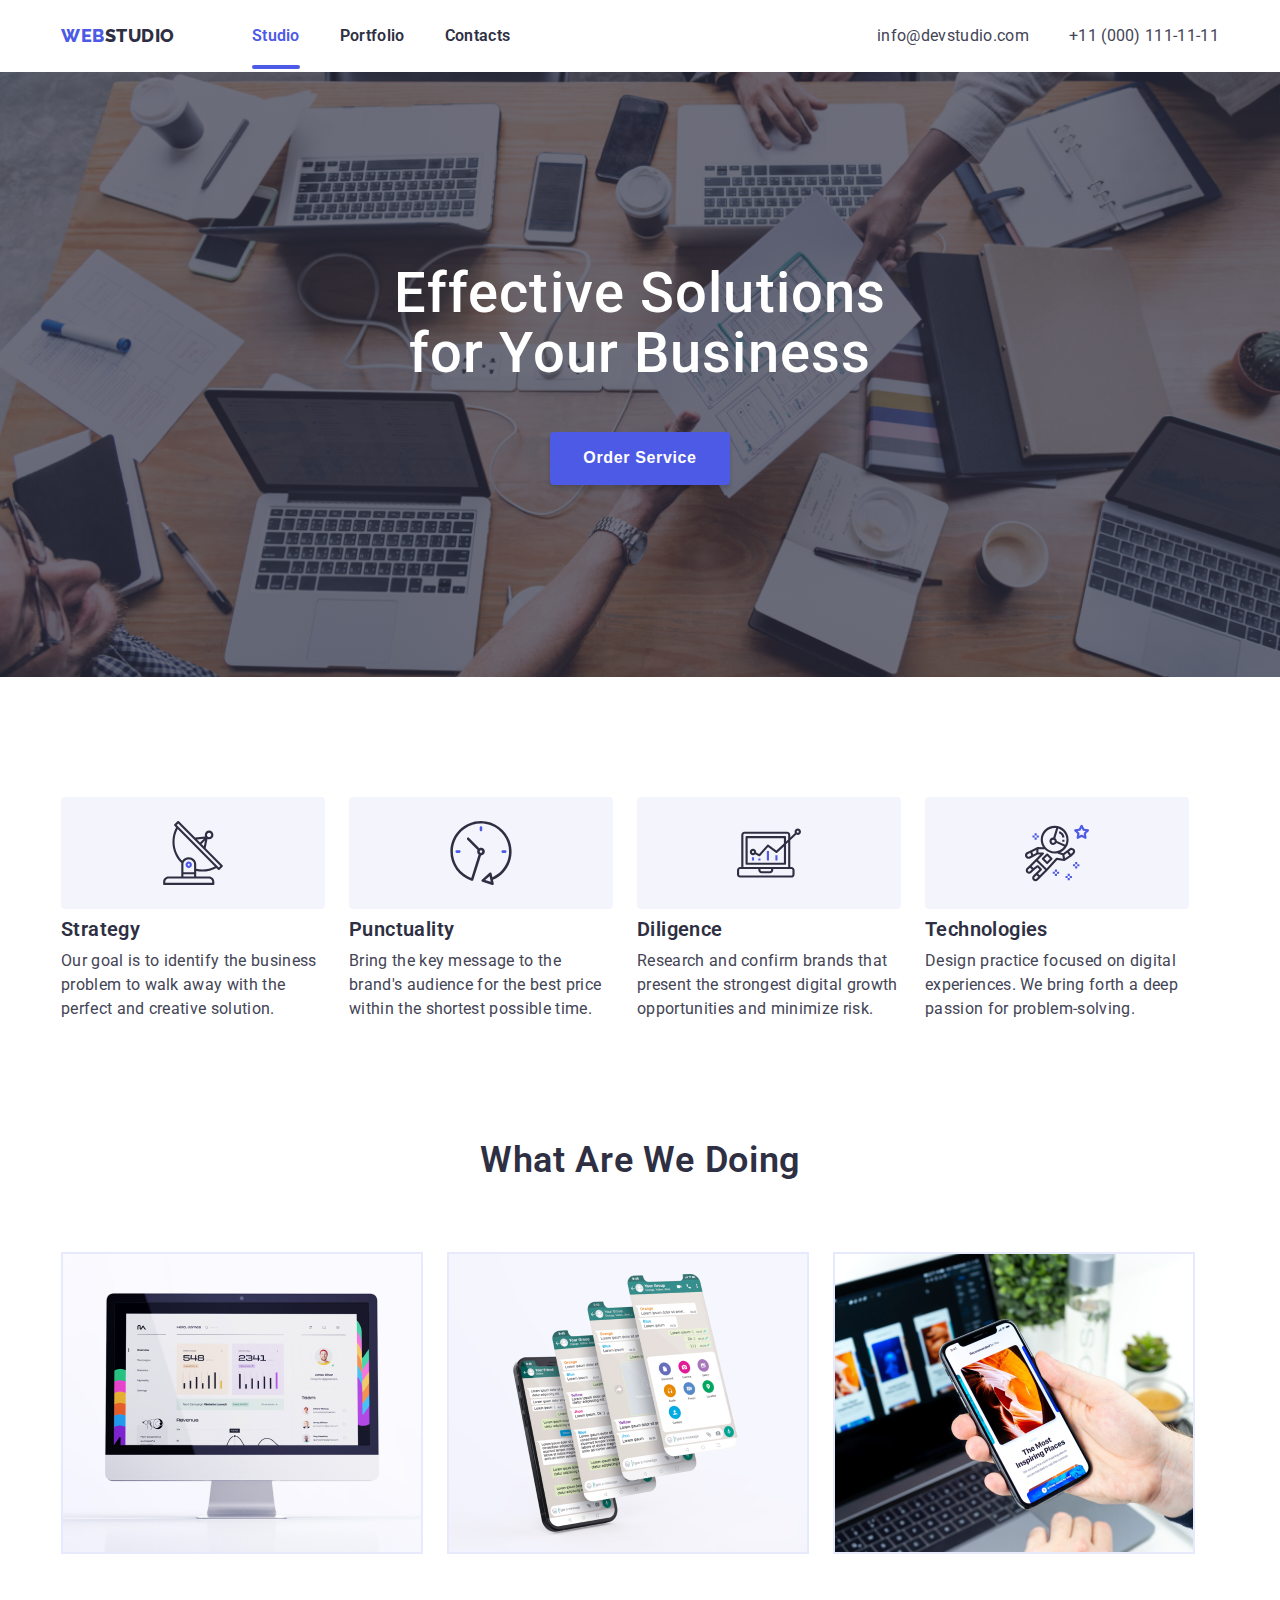
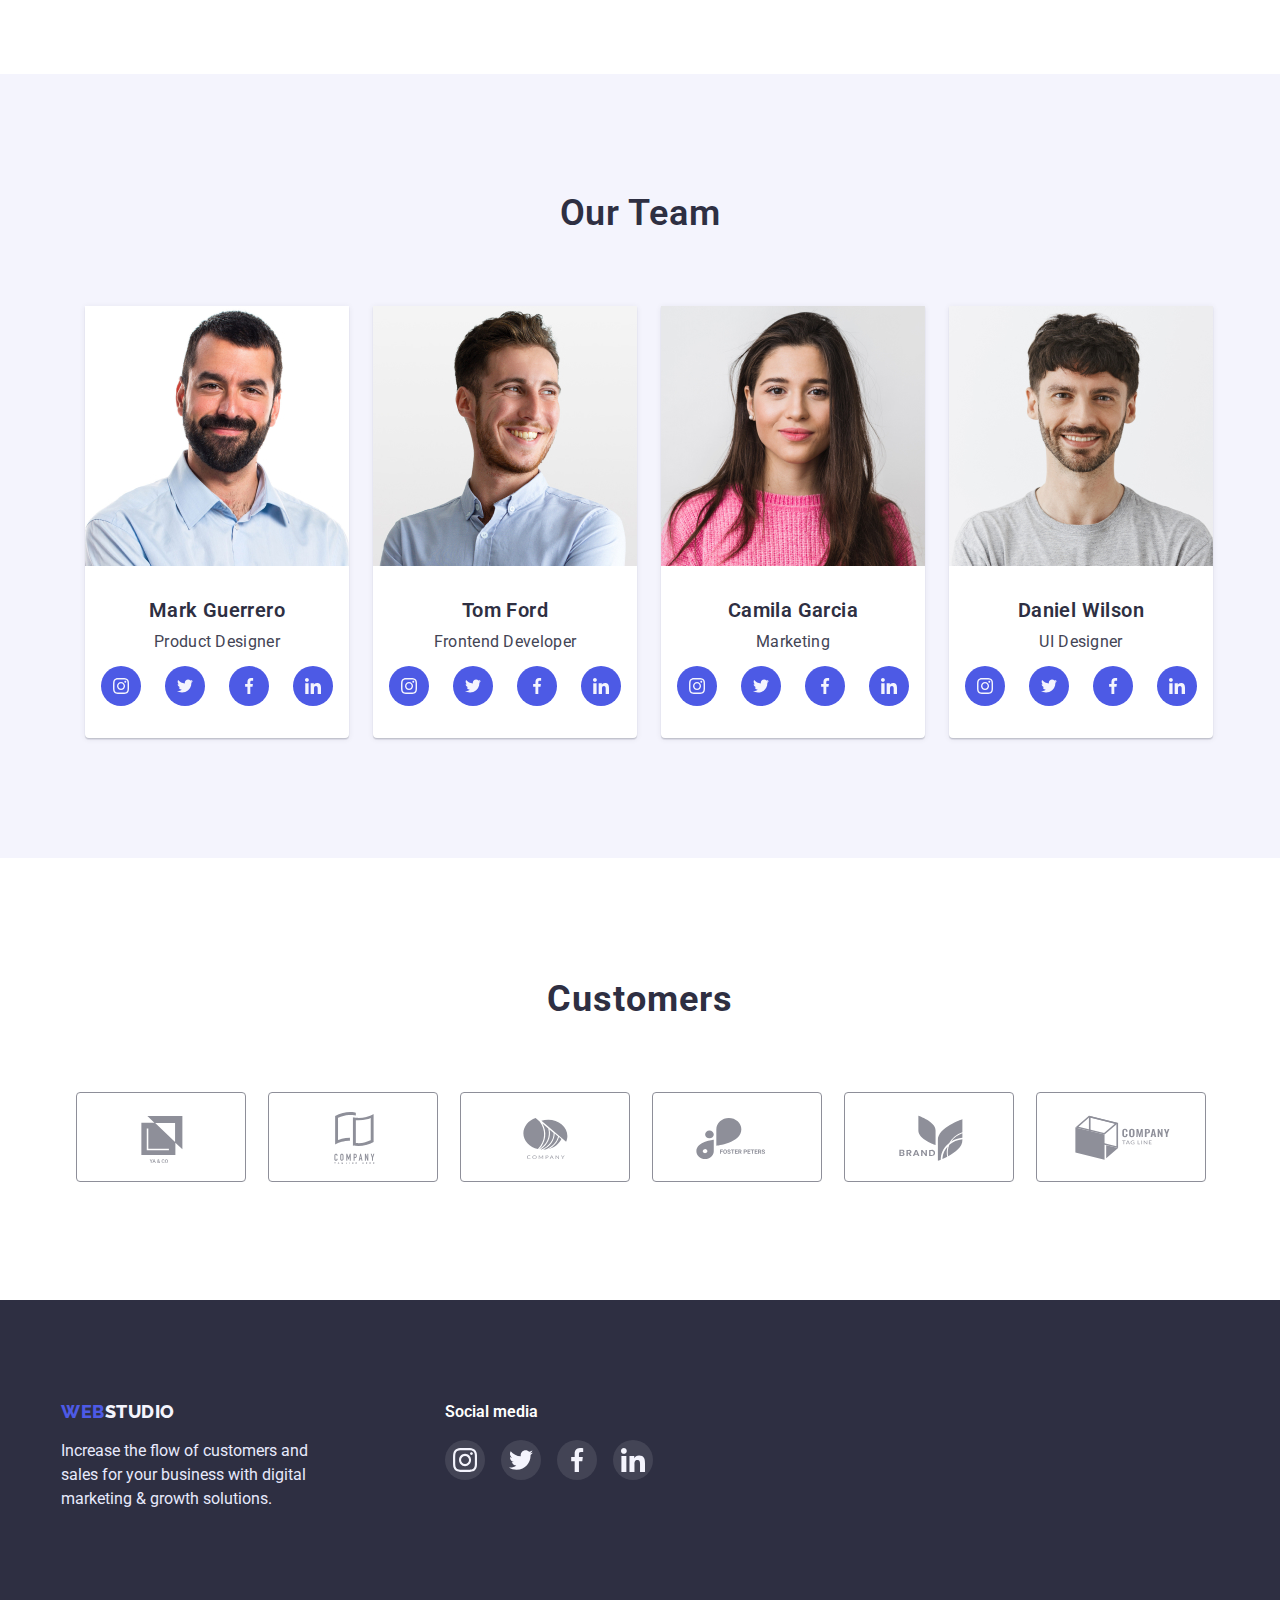
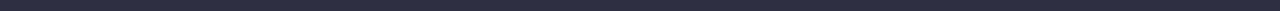
==== index.html @ 612dfea1 "Add files" ====
<!DOCTYPE html>
<html lang="en">
<head>
    <meta charset="UTF-8"/>
    <meta http-equiv="X-UA-Compatible" content="IE=edge"/>
    <meta name="viewport" content="width=, initial-scale=1.0"/>
    <title>Homework 4.0</title>

    <link 
    rel="stylesheet" 
    href="https://cdnjs.cloudflare.com/ajax/libs/modern-normalize/1.1.0/modern-normalize.min.css" 
    integrity="sha512-wpPYUAdjBVSE4KJnH1VR1HeZfpl1ub8YT/NKx4PuQ5NmX2tKuGu6U/JRp5y+Y8XG2tV+wKQpNHVUX03MfMFn9Q==" 
    crossorigin="anonymous" 
    referrerpolicy="no-referrer" 
    />
    
    <link rel="preconnect" href="https://fonts.googleapis.com"/>
    <link rel="preconnect" href="https://fonts.gstatic.com" crossorigin/>
    <link href="https://fonts.googleapis.com/css2?family=Raleway:wght@800&family=Roboto:wght@400;500;700;900&display=swap" rel="stylesheet"/>

    <link rel="stylesheet" href="./css/styles.css"/>
</head>

<body>
    <!-- HEADER -->
    <header class="header">
        <div class="container header-container">
            <nav class="logo-nav flex">
                <a href="./index.html" class="logo"> 
                    <span class="logo-web">WEB</span>STUDIO
                </a>

                <ul class="header-list list">
                    <li class="header-item"><a class="header-link active" href="./index.html">Studio</a></li>
                    <li class="header-item"><a class="header-link" href="./portfolio.html">Portfolio</a></li>
                    <li class="header-item"><a class="header-link" href="#">Contacts</a></li>
                </ul>
            </nav>
            <div class="header-contacts">
                <ul class="header-list-contacts list">
                    <li class="header-item">
                        <a class="header-email link-email" href="mailto:info@devstudio.com">info@devstudio.com</a>
                    </li>
                    <li class="header-item">
                        <a class="header-phone link-phone" href="tel:+11(000)111-11-11">+11 (000) 111-11-11</a>
                    </li>
                </ul>
            </div>
        </div>
    </header>
    <main>
        <!-- HERO -->
        <section class="section hero">
            <div class="container">
                <h1 class="hero-title">Effective Solutions <br /> for Your Business</h1>
                <button class="hero-button button" type="button" data-modal-open>Order Service</button> 
            </div>
        </section>
            <!-- FEATURES -->
        <section class="section features">
            <div class="container">
                <h2 class="title" hidden>Features</h2>
                <ul class="features-list flex">
                    <li class="features-list-item">
                        <div class="features-icon-item">
                            <svg class="features-icon antenna">
                                <use href="./images/features-icons.svg#icon-antenna"></use>
                            </svg>
                        </div>
                        <h3 class="features-title">Strategy</h3>
                        <p class="features-text">Our goal is to identify the business problem to walk away with the perfect and creative solution.</p>
                    </li>
                    <li class="features-list-item">
                        <div class="features-icon-item">
                            <svg class="features-icon clock">
                                <use href="./images/features-icons.svg#icon-clock"></use>
                            </svg>
                        </div>
                        <h3 class="features-title">Punctuality</h3>
                        <p class="features-text">Bring the key message to the brand's audience for the best price within the shortest possible time.</p>
                    </li>
                    <li class="features-list-item">
                        <div class="features-icon-item">
                            <svg class="features-icon diagram">
                                <use href="./images/features-icons.svg#icon-diagram"></use>
                            </svg>
                        </div>
                        <h3 class="features-title">Diligence</h3>
                        <p class="features-text">Research and confirm brands that present the strongest digital growth opportunities and minimize risk.</p>
                    </li>
                    <li class="features-list-item">
                        <div class="features-icon-item">
                            <svg class="features-icon astronaut">
                                <use href="./images/features-icons.svg#icon-astronaut"></use>
                            </svg>
                        </div>
                        <h3 class="features-title">Technologies</h3>
                        <p class="features-text">Design practice focused on digital experiences. We bring forth a deep passion for problem-solving.</p>
                    </li>
                </ul>
            </div>
        </section>
            <!-- SERVICE -->
        <section class="section service">
            <div class="container">
                <h2 class="service-title">What are we doing</h2>
                <ul class="service-list flex">
                    <li class="service-img">
                        <img width="360" height="300" src="./images/photo-1.jpg" alt="photo 1">
                    </li>
                    <li class="service-img">
                        <img width="360" height="300" src="./images/photo-2.jpg" alt="photo 2">
                    </li>
                    <li class="service-img">
                        <img width="360" height="300" src="./images/photo-3.jpg" alt="photo 3">
                    </li>
                </ul>
            </div>
        </section>
            <!-- ASIDE -->
        <section class="section aside">
            <div class="container">
                <h2 class="aside-title">Our Team</h2>
                    <ul class="aside-list flex">
                        <li class="aside-item shadow">
                            <img width="264" height="260" src="./images/photo-4.jpg" alt="Mark Guerrero">
                            <div class="card-name">
                                <h3 class="aside-card-name">Mark Guerrero</h3>
                                <p class="aside-card-positions">Product Designer</p>
                                <ul class="aside-soc-list list">
                                    <li class="aside-soc-item">
                                        <a href="#" class="aside-soc-link instagram">
                                            <svg class="aside-icon">
                                                <use href="./images/soc-icons.svg#icon-instagram"></use>
                                            </svg>
                                        </a>
                                    </li>
                                    <li class="aside-soc-item">
                                        <a href="#" class="aside-soc-link twitter">
                                            <svg class="aside-icon">
                                                <use href="./images/soc-icons.svg#icon-twitter"></use>
                                            </svg>
                                        </a>
                                    </li>
                                    <li class="aside-soc-item">
                                        <a href="#" class="aside-soc-link facebook">
                                            <svg class="aside-icon">
                                                <use href="./images/soc-icons.svg#icon-facebook"></use>
                                            </svg>
                                        </a>
                                    </li>
                                    <li class="aside-soc-item">
                                        <a href="#" class="aside-soc-link linkedin">
                                            <svg class="aside-icon">
                                                <use href="./images/soc-icons.svg#icon-linkedin"></use>
                                            </svg>
                                        </a>
                                    </li>
                                </ul>
                            </div>
                        </li>
                        <li class="aside-item">
                            <img width="264" height="260" src="./images/photo-5.jpg" alt="Tom Ford">
                            <div class="card-name">
                                <h3 class="aside-card-name">Tom Ford</h3>
                                <p class="aside-card-positions">Frontend Developer</p>
                                <ul class="aside-soc-list list">
                                    <li class="aside-soc-item">
                                        <a href="#" class="aside-soc-link instagram">
                                            <svg class="aside-icon">
                                                <use href="./images/soc-icons.svg#icon-instagram"></use>
                                            </svg>
                                        </a>
                                    </li>
                                    <li class="aside-soc-item">
                                        <a href="#" class="aside-soc-link twitter">
                                            <svg class="aside-icon">
                                                <use href="./images/soc-icons.svg#icon-twitter"></use>
                                            </svg>
                                        </a>
                                    </li>
                                    <li class="aside-soc-item">
                                        <a href="#" class="aside-soc-link facebook">
                                            <svg class="aside-icon">
                                                <use href="./images/soc-icons.svg#icon-facebook"></use>
                                            </svg>
                                        </a>
                                    </li>
                                    <li class="aside-soc-item">
                                        <a href="#" class="aside-soc-link linkedin">
                                            <svg class="aside-icon">
                                                <use href="./images/soc-icons.svg#icon-linkedin"></use>
                                            </svg>
                                        </a>
                                    </li>
                                </ul>
                            </div>
                        </li>
                        <li class="aside-item">
                            <img width="264" height="260" src="./images/photo-6.jpg" alt="Camila Garcia">
                            <div class="card-name">
                                <h3 class="aside-card-name">Camila Garcia</h3>
                                <p class="aside-card-positions">Marketing</p>
                                <ul class="aside-soc-list list">
                                    <li class="aside-soc-item">
                                        <a href="#" class="aside-soc-link instagram">
                                            <svg class="aside-icon">
                                                <use href="./images/soc-icons.svg#icon-instagram"></use>
                                            </svg>
                                        </a>
                                    </li>
                                    <li class="aside-soc-item">
                                        <a href="#" class="aside-soc-link twitter">
                                            <svg class="aside-icon">
                                                <use href="./images/soc-icons.svg#icon-twitter"></use>
                                            </svg>
                                        </a>
                                    </li>
                                    <li class="aside-soc-item">
                                        <a href="#" class="aside-soc-link facebook">
                                            <svg class="aside-icon">
                                                <use href="./images/soc-icons.svg#icon-facebook"></use>
                                            </svg>
                                        </a>
                                    </li>
                                    <li class="aside-soc-item">
                                        <a href="#" class="aside-soc-link linkedin">
                                            <svg class="aside-icon">
                                                <use href="./images/soc-icons.svg#icon-linkedin"></use>
                                            </svg>
                                        </a>
                                    </li>
                                </ul>
                            </div>
                        </li>
                        <li class="aside-item">
                            <img width="264" height="260" src="./images/photo-7.jpg" alt="Daniel Wilson">
                            <div class="card-name">
                                <h3 class="aside-card-name">Daniel Wilson</h3>
                                <p class="aside-card-positions">UI Designer</p>
                                <ul class="aside-soc-list list">
                                    <li class="aside-soc-item">
                                        <a href="#" class="aside-soc-link instagram">
                                            <svg class="aside-icon">
                                                <use href="./images/soc-icons.svg#icon-instagram"></use>
                                            </svg>
                                        </a>
                                    </li>
                                    <li class="aside-soc-item">
                                        <a href="#" class="aside-soc-link twitter">
                                            <svg class="aside-icon">
                                                <use href="./images/soc-icons.svg#icon-twitter"></use>
                                            </svg>
                                        </a>
                                    </li>
                                    <li class="aside-soc-item">
                                        <a href="#" class="aside-soc-link facebook">
                                            <svg class="aside-icon">
                                                <use href="./images/soc-icons.svg#icon-facebook"></use>
                                            </svg>
                                        </a>
                                    </li>
                                    <li class="aside-soc-item">
                                        <a href="#" class="aside-soc-link linkedin">
                                            <svg class="aside-icon">
                                                <use href="./images/soc-icons.svg#icon-linkedin"></use>
                                            </svg>
                                        </a>
                                    </li>
                                </ul>
                            </div>
                        </li>
                    </ul>
            </div>
        </section>
        <!-- CUSTOMERS -->
        <section class="section customers">
            <h2 class="customers-title">Customers</h2>
            <ul class="customers-list list">
                <li class="customers-item">
                    <a class="customers-logo" href="#">
                        <svg class="customers-link">
                            <use href="./images/customers-logos.svg#icon-Logo-1"></use>
                        </svg>
                    </a>
                </li>
                <li class="customers-item">
                    <a class="customers-logo" href="#">
                        <svg class="customers-link">
                            <use href="./images/customers-logos.svg#icon-Logo-2"></use>
                        </svg>
                    </a>
                </li>
                <li class="customers-item">
                    <a class="customers-logo" href="#">
                        <svg class="customers-link">
                            <use href="./images/customers-logos.svg#icon-Logo-3"></use>
                        </svg>
                    </a>
                </li>
                <li class="customers-item">
                    <a class="customers-logo" href="#">
                        <svg class="customers-link">
                            <use href="./images/customers-logos.svg#icon-Logo-4"></use>
                        </svg>
                    </a>
                </li>
                <li class="customers-item">
                    <a class="customers-logo" href="#">
                        <svg class="customers-link">
                            <use href="./images/customers-logos.svg#icon-Logo-5"></use>
                        </svg>
                    </a>
                </li>
                <li class="customers-item">
                    <a class="customers-logo" href="#">
                        <svg class="customers-link">
                            <use href="./images/customers-logos.svg#icon-Logo-6"></use>
                        </svg>
                    </a>
                </li>
            </ul>
        </section>
    </main>
    <!-- FOOTER -->
    <footer class="footer">
        <div class="container footer-logo">
            <div>
                <a class="logo" href="./index.html"> <span class="logo-web">WEB</span>STUDIO</a>
                <p class="footer-text">Increase the flow of customers and sales for your business with digital marketing & growth solutions.</p>
            </div>    
            <div class="footer-soc-media">
                <p class="footer-soc-position">Social media</p>
                <ul class="footer-item">
                    <li class="footer-link">
                        <a class="footer-soc-link" href="#">
                            <svg class="footer-soc-list instagram">
                                <use href="./images/soc-icons.svg#icon-instagram"></use>
                            </svg>
                        </a>
                    </li>
                    <li class="footer-link">
                        <a class="footer-soc-link" href="#">
                            <svg class="footer-soc-list twitter">
                                <use href="./images/soc-icons.svg#icon-twitter"></use>
                            </svg>
                        </a>
                    </li>
                    <li class="footer-link">
                        <a class="footer-soc-link" href="#">
                            <svg class="footer-soc-list facebook">
                                <use href="./images/soc-icons.svg#icon-facebook"></use>
                            </svg>
                        </a>
                    </li>
                    <li class="footer-link">
                        <a class="footer-soc-link" href="#">
                            <svg class="footer-soc-list linkedin">
                                <use href="./images/soc-icons.svg#icon-linkedin"></use>
                            </svg>
                        </a>
                    </li>
                </ul>
            </div>
        </div>
    </footer>
    <!-- MODAL -->
    <div class="backdrop is-hidden" data-modal>
        <div class="modal">
            <button class="modal-btn" data-modal-close>
                <svg class="modal-icon" width="8" height="8">
                    <use href="./images/icon-close.svg#icon-close"></use>
                </svg>
            </button>
        </div>
    </div>
    <script src="./js/modal.js"></script>
</body>
</html>
---- css/styles.css ----
:root {
    --primary-text-color: #434455;
    --title-text-color: #2E2F42;
    --logo-color: #4D5AE5;
    --primary-bg-color: #FFFFFF;
    --light-bg-color: #F4F4FD;
    --accent-color: #E7E9FC;
    --subtle-text-color: #8E8F99;

    --swipe-animation: 250ms cubic-bezier(0.4, 0, 0.2, 1);
    --low-animation: 250ms;
}

h1,
h2,
h3,
h4,
h5,
h6,
p,
ul {
    padding: 0;
    margin: 0;
}

.section{
    padding-top: 120px;
    padding-bottom: 120px;
}

body {
    font-family: "Roboto", sans-serif;
    margin: 0;
    background-color: var(--primary-bg-color);
}

html {
    box-sizing: border-box;
}

img {
    display: block;
}

::before,
::after {
    box-sizing: border-box;
}

.container {
    max-width: 1158px;
    margin: 0 auto;
    padding-left: 15px;
    padding-right: 15px;
}

ul {
    list-style: none;
    padding-left: 0;
    margin: 0;
}

/* .list {
    list-style: none;
    margin: 0;
    padding: 0;
} */

.flex {
    display: flex;
}

.link {
    text-decoration: none;
}

/* ____HEADER____ */

.header {
    padding-top: 24px;
    padding-bottom: 24px;
    box-shadow: 0px 2px 1px rgba(46, 47, 66, 0.08), 0px 1px 1px rgba(46, 47, 66, 0.16), 0px 1px 6px rgba(46, 47, 66, 0.08);
}

.header-list {
    display: flex;
    gap: 40px;
}

.logo-nav {
    display: flex;
    align-items: center;
}

.logo {
    font-family: 'Raleway';
    font-weight: 800;
    font-size: 18px;
    line-height: 1.33;
    letter-spacing: 0.03em;
    text-transform: uppercase;
    text-decoration: none;
    color: var(--title-text-color);
    margin-right: 77px;
}

.logo-web {
    font-family: 'Raleway';
    font-weight: 800;
    font-size: 18px;
    line-height: 1.3;
    letter-spacing: 0.03em;
    color: var(--logo-color);
}

.header .container {
    display: flex;
    align-items: center;
    justify-content: space-between;
}

.header-link {
    font-weight: 600;
    font-size: 16px;
    line-height: 1.5;
    letter-spacing: 0.02em;
    text-decoration: none;
    padding-bottom: 24px;
    color: var(--title-text-color);
    transition: var(--swipe-animation);
}

.header-link:hover,
.header-link:focus {
    color: var(--primary-text-color);
}

.header-link:active {
    color: var(--logo-color);
}

.header-list-contacts .header-item + .header-item {
    margin-left: 40px;
}

.header-link.active {
    position: relative;
    color: var(--logo-color); 
}

.header-link.active::after{
    position: absolute;
    content:'';
    display: block;
    width: 100%;
    height: 4px;
    left: 0;
    bottom: 0;
    background: var(--logo-color);
    border-radius: 2px;
}

/* Header List Contacts */



.header-list-contacts {
    display: flex;
    margin-left: auto;
}

.header-email.link-email,
.header-phone.link-phone {
    font-size: 16px;
    line-height: 1.5;
    letter-spacing: 0.02em;
    text-decoration: none;
    color: var(--primary-text-color);
    transition: var(--swipe-animation);
}

.header-email:hover,
.header-email:focus,
.header-phone:hover,
.header-phone:focus {
    color: var(--logo-color);
}

 /* .header-list-contacts .header-item {
    margin-left: 40px;
} */

/* ___HERO SECTION___ */

h1 {
    font-weight: 600;
    font-size: 56px;
    line-height: 1.2;
    letter-spacing: 0.02em;
    color: var(--primary-bg-color);
    /* background-color: var(--title-text-color); */
}

.hero {
    max-width: 1440px;
    background: var(--title-text-color);
    background-image: linear-gradient(rgba(46, 47, 66, 0.7), rgba(46, 47, 66, 0.7)), 
        url(../images/hero-img.jpg);
    background-size: cover;
    text-align: center;
    margin: 0 auto;
    padding-top: 192px;
    padding-bottom: 192px;
}

.hero-title {
    margin: 0;
    margin-bottom: 48px;
    padding: 0;
    font-size: 56px;
    font-weight: 500;
    color: var(--primary-bg-color);
    line-height: 1.07;
}

.hero-container {
}


.hero-button {
    background-color: var(--logo-color);
    color: var(--primary-bg-color);
    font-weight: 600;
    font-size: 16px;
    line-height: 1.18;
    letter-spacing: 0.04em;
    display: block;
    cursor: pointer;
    margin: 0 auto;
    padding: 16px 32px;
    border: 1px solid transparent;
    box-shadow: 0px 4px 4px rgba(0, 0, 0, 0.15);
    border-radius: 4px;
    transition: var(--swipe-animation);
}

.hero-button:hover,
.hero-button:focus {
    background-color: var(--logo-color);
    color: var(--primary-bg-color);
}

.hero-button:active {
    background-color: #404BBF;
    color: var(--primary-bg-color);
}

/* <!-- FEATURES --> */

.features {
    padding-bottom: 0;
}

.features-list {
}

.features .features-list-item {
    width: 264px;
}

.features .features-list-item:not(:last-child) {
    margin-right: 24px;
}

.features .features-title {
    margin-bottom: 8px;
}

.features-title {
    font-weight: 600;
    font-size: 20px;
    line-height: 1.2;
    letter-spacing: 0.02em;
    color: var(--title-text-color);
}

.features-text {
    font-weight: 400;
    font-size: 16px;
    line-height: 1.5;
    letter-spacing: 0.02em;
    color: var(--primary-text-color);
}

.features-icon-item {
    width: 264px;
    height: 112px;
    background-color: var(--light-bg-color);
    margin-bottom: 8px;
    border-radius: 4px;
    display: flex;
    align-items: center;
    justify-content: center;
}

.features-icon {
    width: 64px;
    height: 64px;
}

/* <!-- SERVICE --> */

.section .service {
}

.service-title {
    font-weight: 600;
    font-size: 36px;
    line-height: 1.1;
    letter-spacing: 0.02em;
    text-transform: capitalize;
    color: var(--title-text-color);
    margin-bottom: 72px;
    text-align: center;
}

.service .service-img {
    border: 1px solid var(--accent-color);
}

.service .service-img + .service-img {
    margin-left: 24px;
}

.service-list {
}

.service-img {
}

/* <!-- ASIDE --> */

.aside {
    background-color: var(--light-bg-color);
}

.aside-title {
    font-weight: 600;
    font-size: 36px;
    line-height: 1.1;
    letter-spacing: 0.02em;
    text-transform: capitalize;
    text-align: center;
    margin-bottom: 72px;
    color: var(--title-text-color);
}

.aside .aside-item {
    background-color: var(--primary-bg-color);
    box-shadow: 0px 1px 6px rgba(46, 47, 66, 0.08), 0px 1px 1px rgba(46, 47, 66, 0.16), 0px 2px 1px rgba(46, 47, 66, 0.08);
    border-radius: 0px 0px 4px 4px;
    margin-left: 24px;
}

.aside .aside-item:last-child {
    margin-right: 0;
}

.aside-list {
}

.card-name {
    padding: 32px 16px;
    display: block;
    text-align: center;
}

.aside-card-name {
    font-weight: 600;
    font-size: 20px;
    line-height: 1.2;
    letter-spacing: 0.02em;
    color: var(--title-text-color);
}

.aside-card-positions {
    font-size: 16px;
    line-height: 1.5;
    letter-spacing: 0.02em;
    color: var(--primary-text-color);
}

.card-name .aside-card-name {
    margin-bottom: 8px;
}

.aside-soc-list {
    display: flex;
    align-items: center;
    margin-top: 12px;
}

.aside-soc-item {
    width: 40px;
    height: 40px;
    margin-right: 24px;
}

.aside-soc-item:last-child {
    margin-right: 0;
}

.aside-soc-link {
    width: 100%;
    height: 100%;
    display: flex;
    align-items: center;
    justify-content: center;
    border-radius: 50%;
    background-color: var(--logo-color);
    transition: var(--swipe-animation);
}

.aside-soc-link:hover,
.aside-soc-link:focus {
    background: #404BBF;
}

.aside-icon {
    width: 16px;
    height: 16px;
    fill: currentColor;
}

/* <---CUSTOMERS---> */

.customers {
    margin: 0;
    padding-top: 120px;
    padding-bottom: 120px;
}

.customers-title {
    font-weight: 700;
    font-size: 36px;
    line-height: 42px;
    text-align: center;
    letter-spacing: 0.03em;
    color: var(--title-text-color);
    margin-bottom: 72px;
}

.customers-list {
    display: flex;
    margin: 0;
    padding: 0;
    justify-content: center;
}

.customers-item {
    width: 168px;
    height: 88px;
    margin-right: 24px; 
    border-radius: 4px;
}

.customers-item:last-child {
    margin-right: 0;
}

.customers-link {
    width: 104px;
    height: 56px;
    fill:currentColor;
}

.customers-logo {
    width: 100%;
    height: 100%;
    border-radius: 4px;
    display: flex;
    align-items: center;
    justify-content: center;
    border: 1px solid var(--subtle-text-color);
    color: var(--subtle-text-color);
    transition: color var(--swipe-animation), 
    border var(--swipe-animation); 
}

.customers-logo:hover,
.customers-logo:focus {
    color: var(--logo-color);
    border: 1px solid var(--logo-color);
}



/* ______ FOOTER ________  */

.footer {
    padding-top: 100px;
    padding-bottom: 100px;
    background-color: var(--title-text-color);
}

.footer-logo {
    display: flex;
} 

.footer .logo {
    display: block;
    color: var(--light-bg-color);
    line-height: 1.17;
    margin-bottom: 16px;
}

.footer-text {
    color: var(--accent-color);
    line-height: 1.5;
    max-width: 264px;
    margin: 0;
}

.footer-soc-media {
    margin-left: 120px;
}

.footer-soc-position {
    font-weight: 600;
    font-size: 16px;
    line-height: 24px;
    margin: 0;
    margin-bottom: 16px;
    color: var(--primary-bg-color);
}

.footer-item {
    display: flex;
    padding: 0;
    margin: 0;
}

.footer-link {
    width: 40px;
    height: 40px;
    margin: 0;
    margin-right: 16px;
}

.footer-link:last-child {
    margin: 0;
}

.footer-soc-link {
    width: 100%;
    height: 100%;
    display: flex;
    align-items: center;
    justify-content: center;
    border-radius: 50%;
    background: rgba(255, 255, 255, 0.1);
    transition: var(--swipe-animation);
}

.footer-soc-link:hover{
    background: #31D0AA;
}

.footer-soc-link:focus{
    background: #31D0AA;
}

.footer-soc-list {
    width: 24px;
    height: 24px;
    display: flex;
}

/* PORTFOLIO.HTML */

/* __Portfolio__ */

.section .portfolio-hero {
    padding-top: 96px;
}

.visually-hidden {
    position: absolute;
    white-space: nowrap;
    width: 1px;
    height: 1px;
    overflow: hidden;
    border: 0;
    padding: 0;
    clip: rect(0 0 0 0);
    clip-path: inset(50%);
    margin: -1px;
}

.filter {
    display: flex;
    justify-content: center;
    margin-bottom: 72px;
}

.filter .portfolio-buttons + .portfolio-buttons{
    margin-left: 24px;
}

.btn {
    font-family: inherit;
    font-weight: 700;
    font-size: 16px;
    line-height: 1.5;
    border: 1px solid var(--accent-color);
    border-radius: 4px;
    display: flex;
    letter-spacing: 0.04em;
    background: var(--light-bg-color);
    cursor: pointer;
    padding: 8px 16px;
    color: var(--logo-color);
    box-shadow: 0px 3px 1px rgb(0 0 0 / 10%), 0px 2px 1px rgb(0 0 0 / 8%), 0px 2px 2px rgb(0 0 0 / 12%);    
    margin: 0;
    transition: var(--swipe-animation);
}

.btn:hover,
.btn:focus{
      color: var(--primary-bg-color);
      background-color: var(--logo-color);
      border: 1px solid transparent; 
}

.btn:active{
    background-color: #404bbf;
}

/* ___Benefits___ */


.benefits-list {
    display: flex;
    flex-wrap: wrap;
    padding: 0;
    margin: 0;
}

.benefits-list-item {
    width: calc( (100% - 48px) / 3);
    margin-bottom: 48px;
    box-shadow: 0px 1px 6px rgba(46, 47, 66, 0.08);
    transition: var(--swipe-animation);
}

.benefits-list-item:not(:nth-child(3n)) {
    margin-right: 24px;
}

.benefits-list-item:nth-last-child(-n+3) {
    margin-bottom: 0;
}

.benefits-link {
    display: block;
    box-shadow: 0px 1px 6px rgba(46, 47, 66, 0.08);
    position: relative;
    transition: var(--swipe-animation)
}

.benefits-link:hover,
.benefits-link:focus {
    box-shadow: 0px 1px 6px rgba(46, 47, 66, 0.08), 0px 1px 1px rgba(46, 47, 66, 0.16), 0px 2px 1px rgba(46, 47, 66, 0.08); 
}

.info {
    padding-top: 32px;
    padding-bottom: 32px;
    padding-left: 16px;
    padding-right: 16px;
    border-top: none;
}

.info .benefits-title {
    margin-bottom: 8px;
}

/* .benefits-item-text {
    font-size: 16px;
    line-height: 1.5;
    letter-spacing: 0.02em;
    color: var(--light-bg-color);
} */

.benefits-title {
    font-weight: 600;
    font-size: 20px;
    line-height: 1.2;
    letter-spacing: 0.02em;
    color: var(--title-text-color);
}

.benefits-text {
    font-size: 16px;
    line-height: 1.5;
    letter-spacing: 0.02em;
    color: var(--primary-text-color);
}

.image {
    position: relative;
    overflow: hidden;
}

.overlay {
    position: absolute;
    top: 0;
    left: 0;
    width: 100%;
    height: 100%;
    padding: 40px 32px;
    color: var(--light-bg-color);
    background-color: var(--logo-color);
    transform: translate(0, 100%);
    transition: var(--swipe-animation);   
}

.benefits-overlay-text {
    font-size: 16px;
    line-height: 24px;
    letter-spacing: 0.02em;
}

.benefits-list-item:hover .overlay,
.benefits-list-item:focus .overlay {
    transform: translate(0 , 0);
    transition: var(--swipe-animation);
}


/* --MODAL-- */

.backdrop {
    position: fixed;
    top: 0;
    left: 0;
    height: 100%;
    width: 100%;
    background-color: rgba(46, 47, 66, 0.4);
    transition: visibility var(--swipe-animation),
                opacity var(--swipe-animation);
}

.backdrop.is-hidden {
    visibility: hidden;
    opacity: 0;
    pointer-events: none;
}

.modal {
    position: absolute;
    top: 46%;
    left: 50%;
    transform: translate(-50%, -50%);
    width: 408px;
    min-height: 576px;
    background: #FCFCFC;
    box-shadow: 0px 1px 1px rgba(0, 0, 0, 0.14), 0px 1px 3px rgba(0, 0, 0, 0.12), 0px 2px 1px rgba(0, 0, 0, 0.2);
    border-radius: 4px;
}

.backdrop.is-hidden.modal {
    transform:  translate(-50%, -70%);
    opacity: 0;
}

.modal-btn {
    position: absolute;
    top: 24px;
    right: 24px;
    width: 24px;
    height: 24px;
    display: flex;
    align-items: center;
    justify-content: center;
    background-color: #E7E9FC;
    border: 1px solid rgba(0, 0, 0, 0.1);
    border-radius: 50%;
    cursor: pointer;
    transition: var(--swipe-animation);
}

.modal-btn:hover,
.modal-btn:focus {
    color: var(--primary-bg-color);
    background-color: var(--logo-color);
    fill: currentColor;
}

.modal-icon:hover {
    fill: currentColor;
}
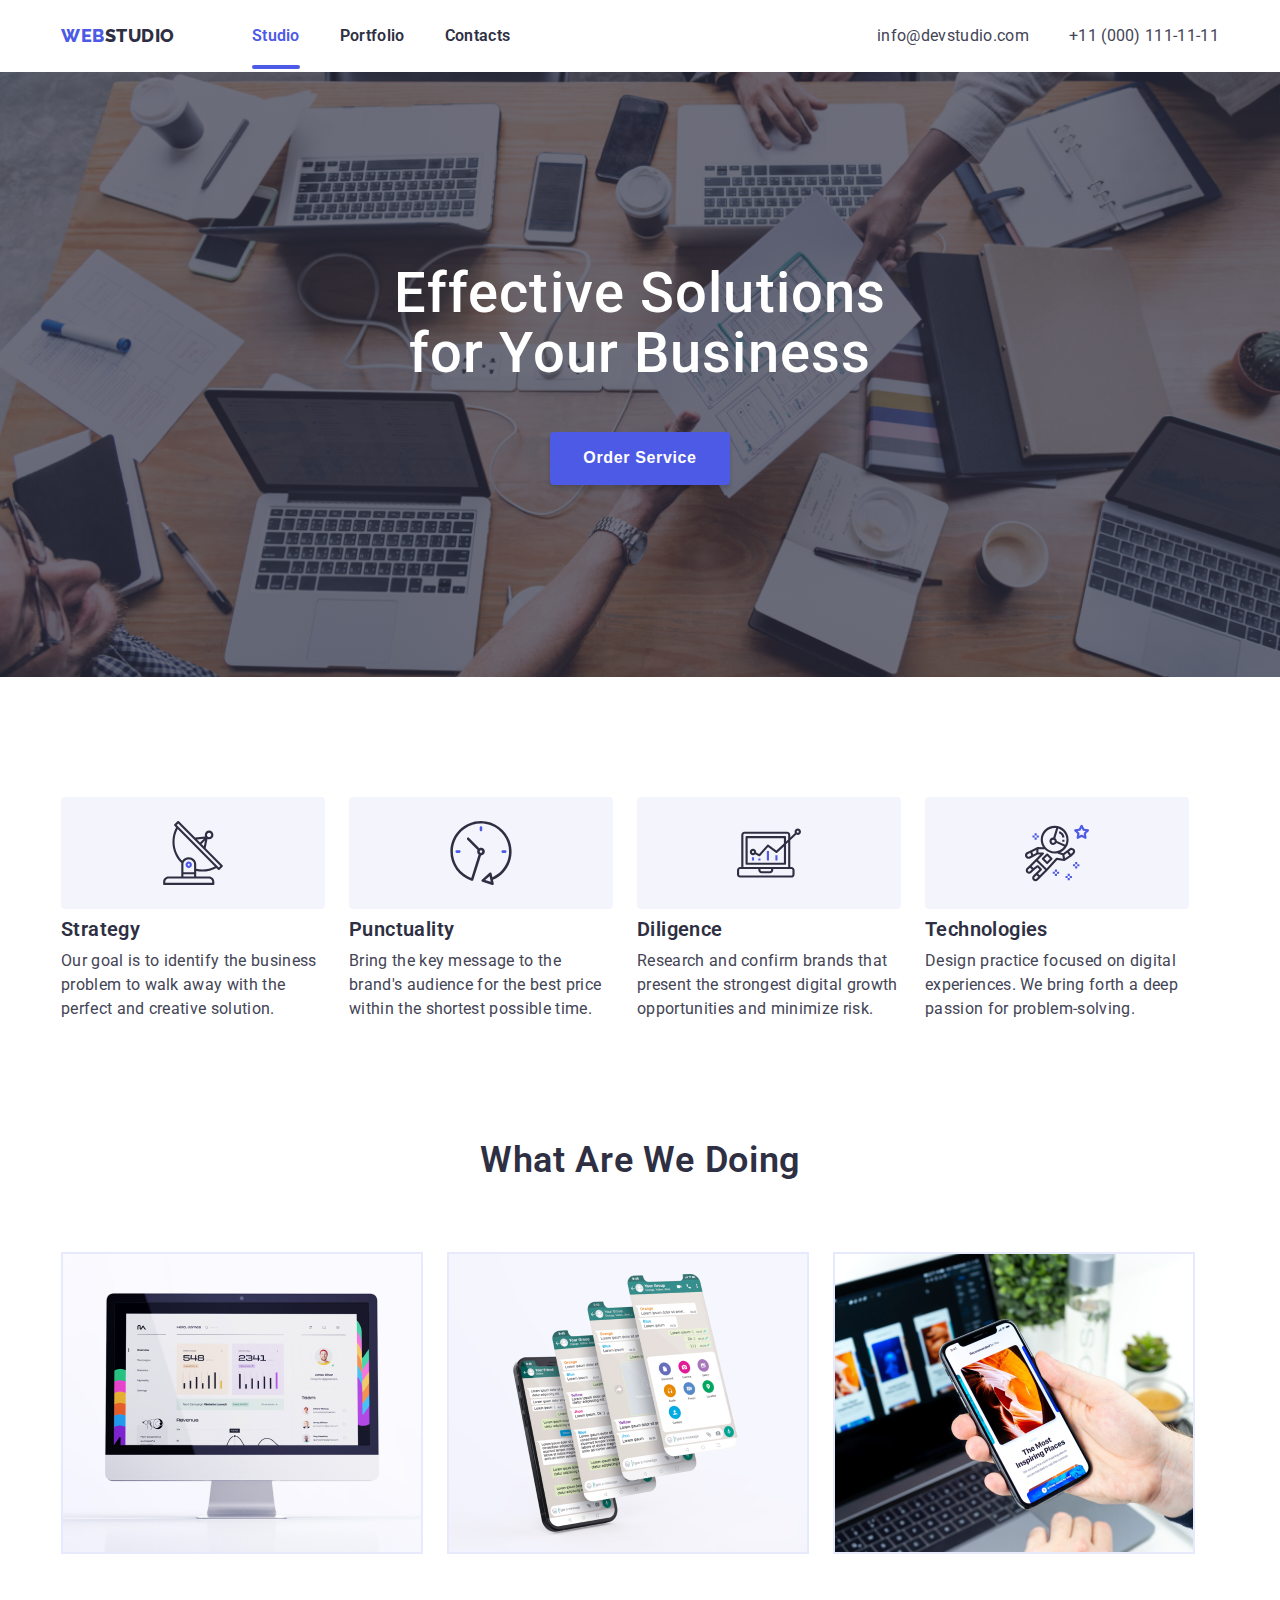
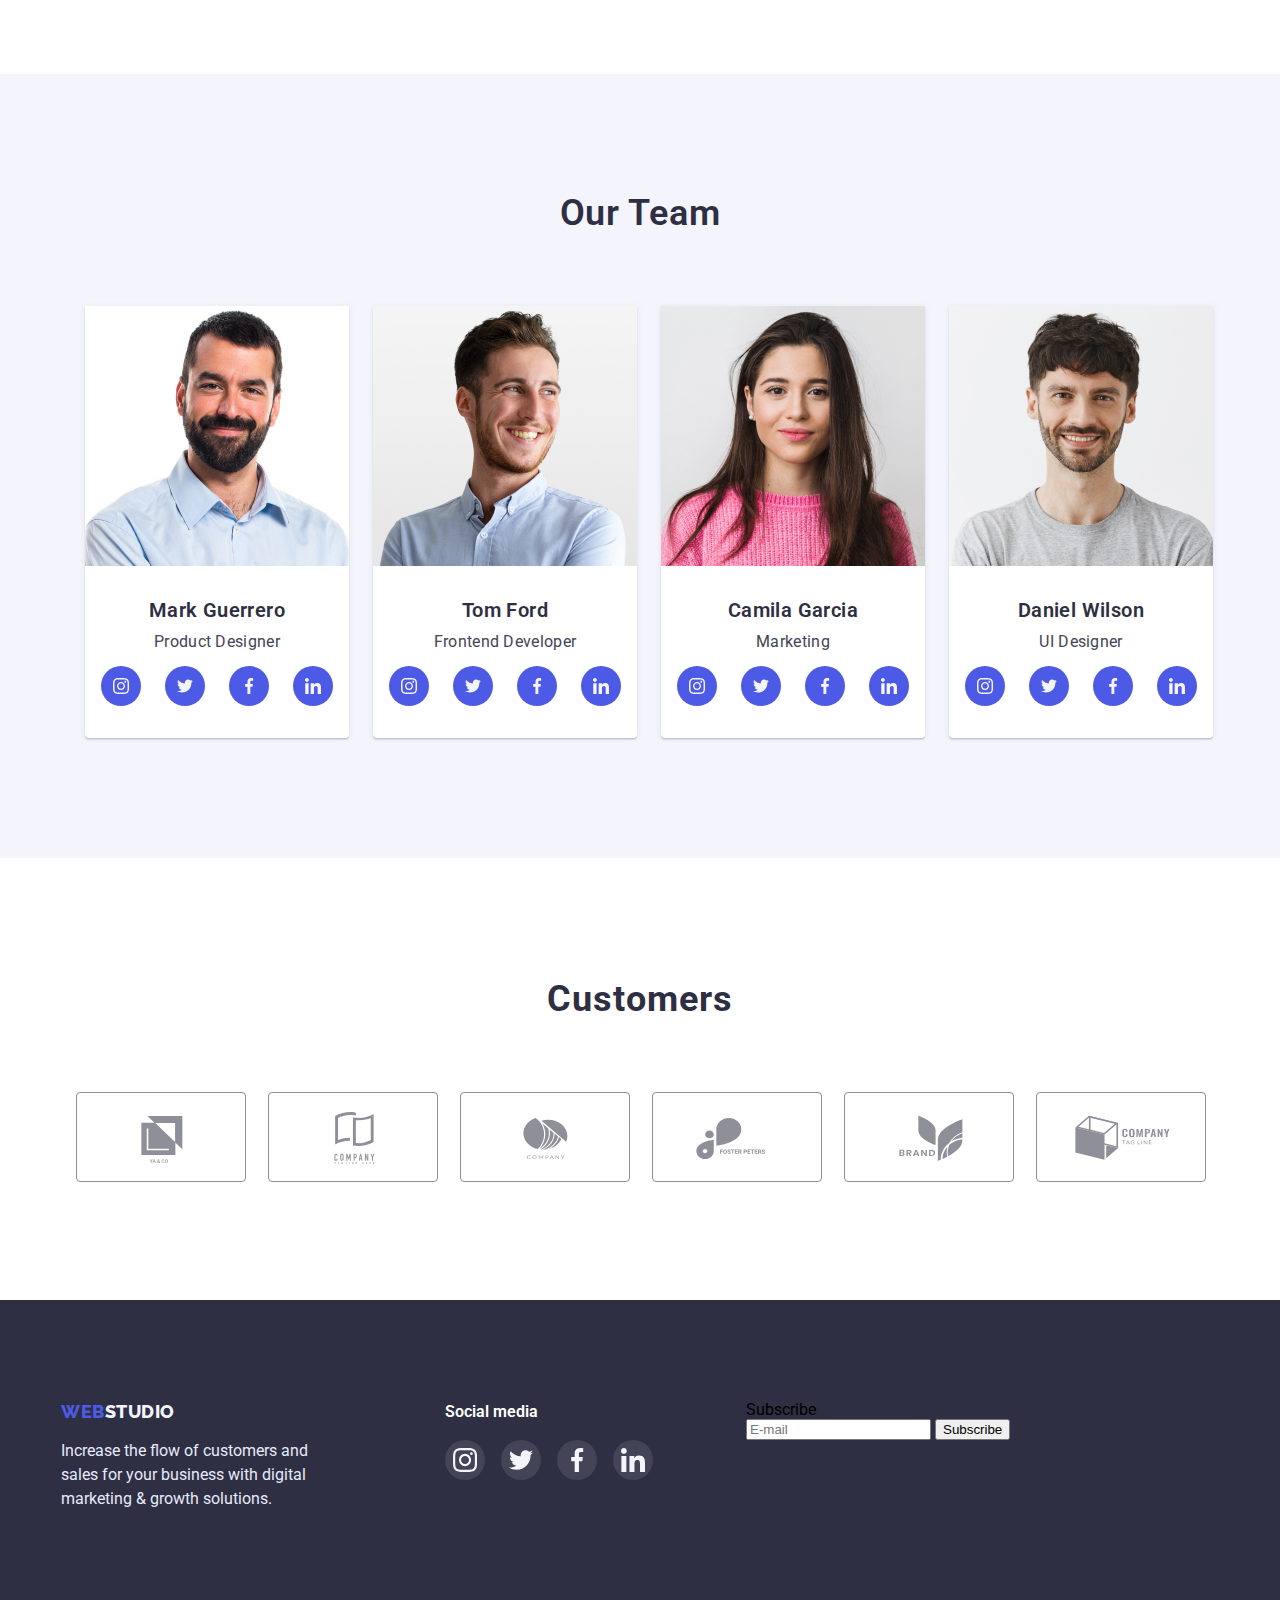
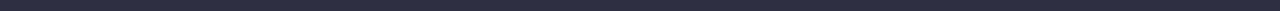
==== commit fe7499fd: "Add submit to footer" ====
--- a/index.html
+++ b/index.html
@@ -362,6 +362,14 @@
                     </li>
                 </ul>
             </div>
+            <div class="footer-submit">
+                <p class="footer-submit-text">Subscribe</p>
+                <div class="footer-submit-form">
+                  <label class="footer-submit-label" for="submit-mail"></label>
+                  <input class="footer-submit-input" type="email" name="submit-mail" id="submit-mail" placeholder="E-mail">
+                  <button class="footer-submit-btn" type="submit">Subscribe</button>
+                </div>
+            </div>
         </div>
     </footer>
     <!-- MODAL -->
--- a/css/styles.css
+++ b/css/styles.css
@@ -574,6 +574,10 @@
     width: 24px;
     height: 24px;
     display: flex;
+}
+
+.footer-submit {
+    margin-left: 93px;
 }
 
 /* PORTFOLIO.HTML */
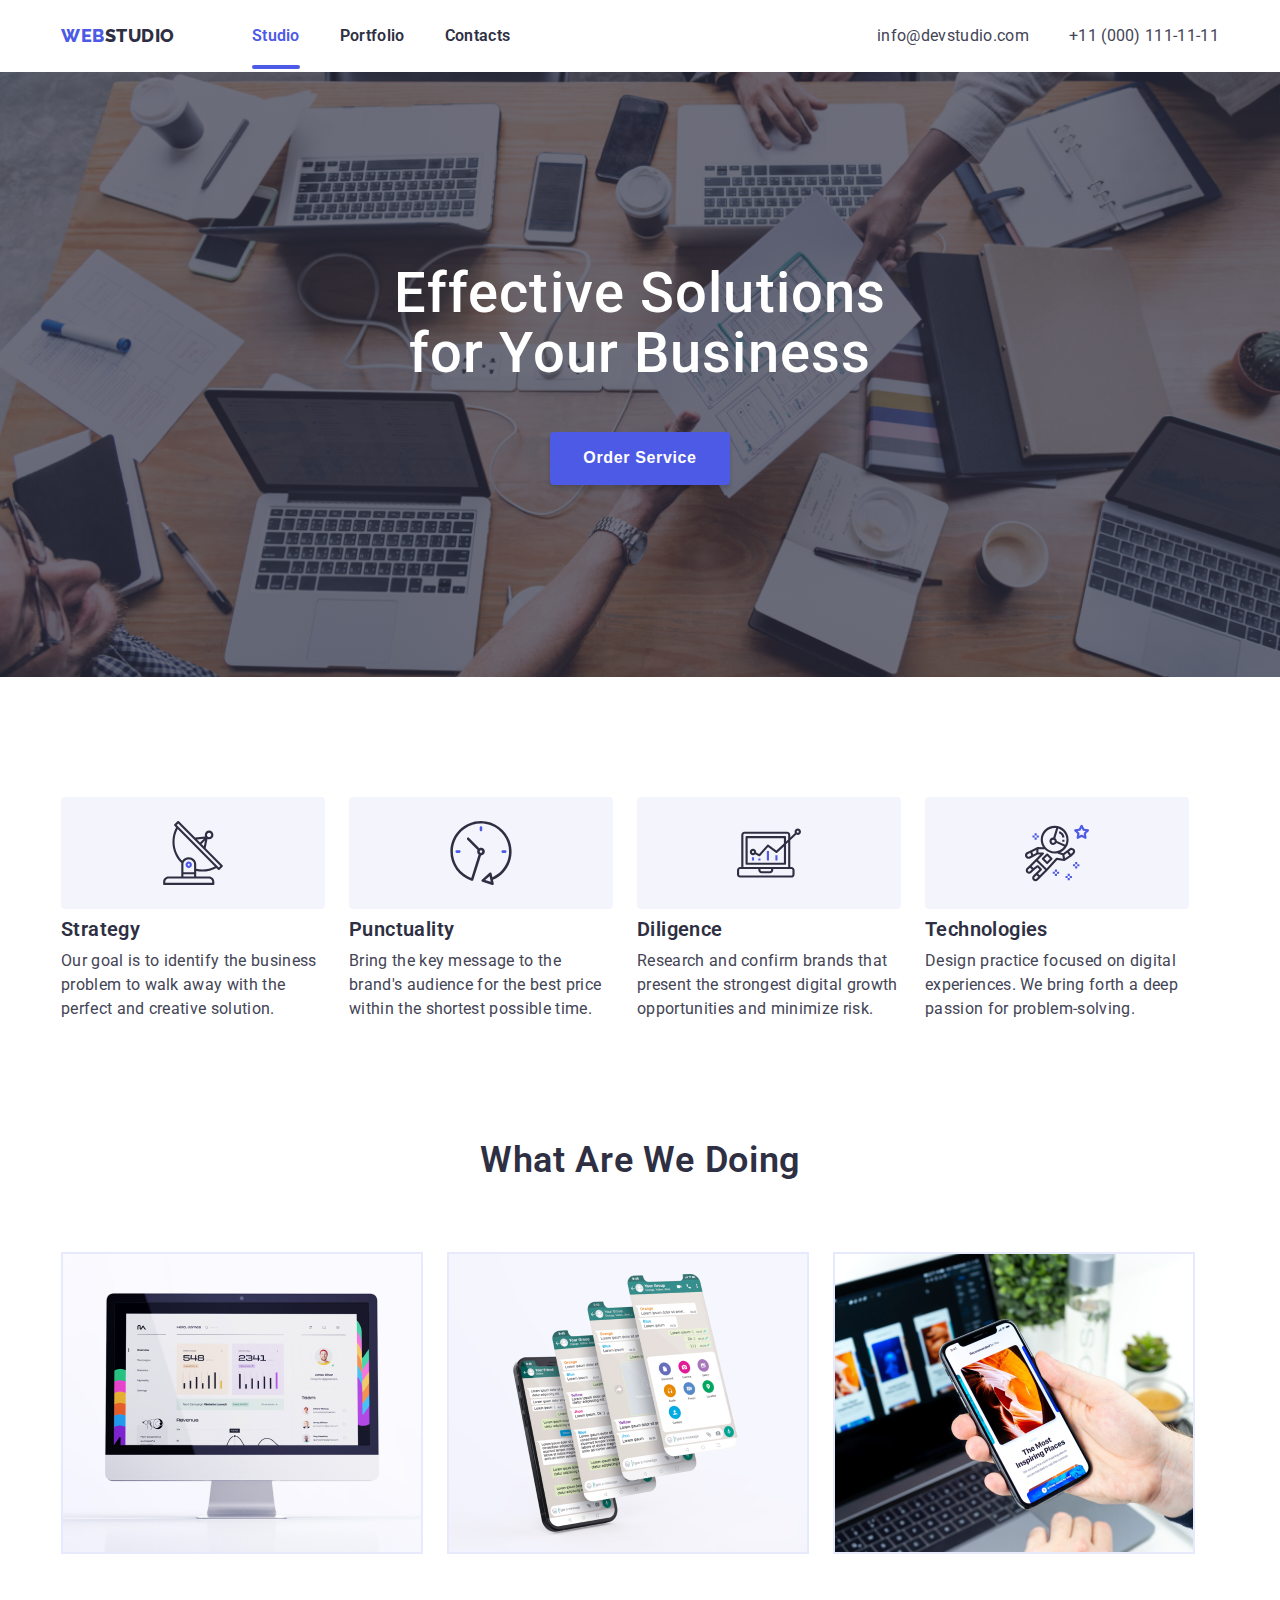
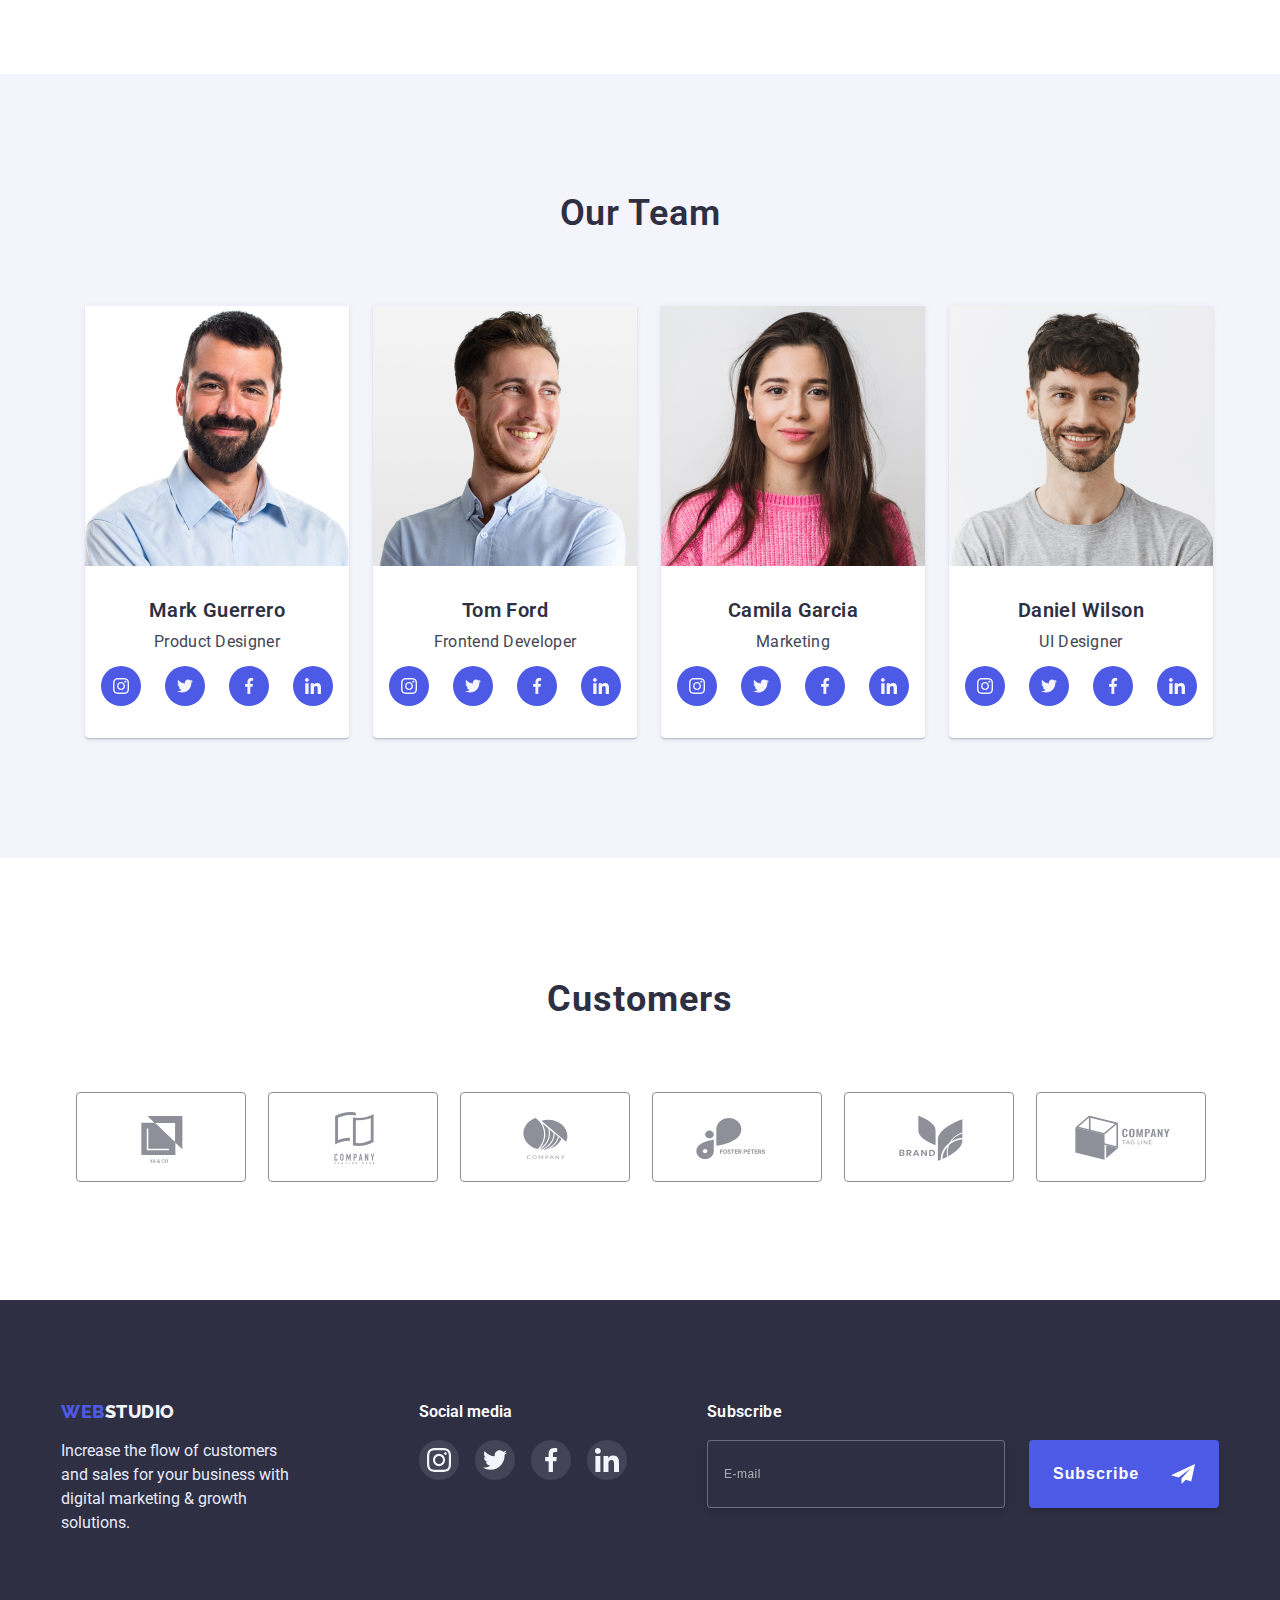
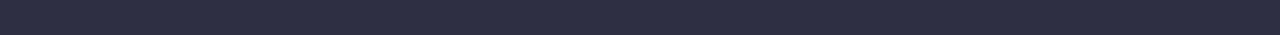
==== commit dae832ce: "Update index.html" ====
--- a/index.html
+++ b/index.html
@@ -322,6 +322,7 @@
             </ul>
         </section>
     </main>
+    
     <!-- FOOTER -->
     <footer class="footer">
         <div class="container footer-logo">
@@ -372,6 +373,7 @@
             </div>
         </div>
     </footer>
+    
     <!-- MODAL -->
     <div class="backdrop is-hidden" data-modal>
         <div class="modal">
--- a/css/styles.css
+++ b/css/styles.css
@@ -577,8 +577,73 @@
 }
 
 .footer-submit {
-    margin-left: 93px;
-}
+    padding-left: 80px;
+}
+
+.footer-submit-text {
+    font-weight: 600;
+    font-size: 16px;
+    line-height: 1.5;
+    letter-spacing: 0.02em;
+    margin: 0;
+    margin-bottom: 16px;
+    color: var(--primary-bg-color);
+}
+
+.footer-submit-form {
+    display: flex;
+}
+
+.footer-submit-input {
+    width: 264px;
+    height: 40px;
+    margin: 0;
+    padding: 13px 16px; 
+    border: 1px solid rgba(255, 255, 255, 0.3);
+    filter: drop-shadow(0px 4px 4px rgba(0, 0, 0, 0.15));
+    border-radius: 4px;
+    background-color: var(--title-text-color);
+    color: var(--primary-bg-color);
+}
+
+.footer-submit-input::placeholder {
+    font-size: 12px;
+    line-height: 24px;
+    display: flex;
+    align-items: center;
+    letter-spacing: 0.04em;
+    color: rgba(255, 255, 255, 0.6);
+}
+
+.footer-submit-btn {
+    display: inline-flex;
+    align-items: center;
+    justify-content: center;
+    border: none;
+    gap: 16px;
+    margin: 0;
+    padding: 8px 24px;
+    border-radius: 4px;
+    background-color: var(--logo-color);
+    box-shadow: 0px 4px 4px rgb(0 0 0 / 15%);
+    color: var(--primary-bg-color);
+    font-weight: 700;
+    font-size: 16px;
+    line-height: 1.5;
+    letter-spacing: 0.06em;
+    cursor: pointer;
+    margin-left: 24px;
+}
+
+.footer-submit-btn::after {
+    content: '';
+    display: inline-block;
+    width: 24px;
+    height: 20px;
+    margin-left: 16px;
+    background-image: url(../images/icon-send.svg);
+}
+
 
 /* PORTFOLIO.HTML */
 
